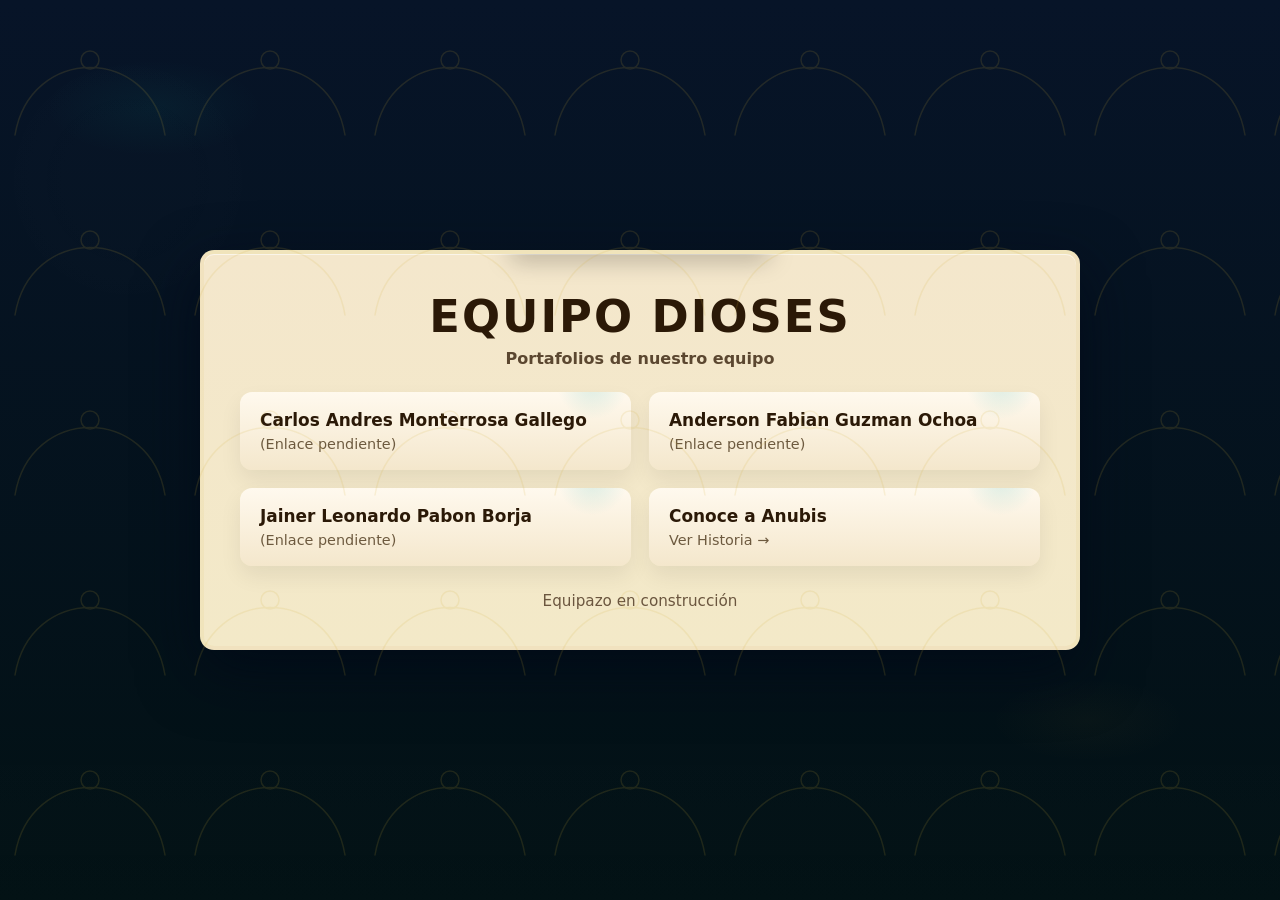
==== index.html @ 7f1d1616 "Página épica de Anubis: historia, cards, imágenes y comentarios detallados en código" ====
<!DOCTYPE html>
<html lang="es">
<head>
    <meta charset="UTF-8">
    <meta name="viewport" content="width=device-width, initial-scale=1.0">
    <title>Equipo Dioses</title>
    <link rel="stylesheet" href="styles.css">
</head>
<body>
    <div class="container">
        <h1>Equipo Dioses</h1>
        <p class="subtitle">Portafolios de nuestro equipo</p>
        
        <div class="links-section">
            <div class="link-card">
                <span class="member-name">Carlos Andres Monterrosa Gallego</span>
                <span class="status">(Enlace pendiente)</span>
            </div>
            <div class="link-card">
                <span class="member-name">Anderson Fabian Guzman Ochoa</span>
                <span class="status">(Enlace pendiente)</span>
            </div>
            <div class="link-card">
                <span class="member-name">Jainer Leonardo Pabon Borja</span>
                <span class="status">(Enlace pendiente)</span>
            </div>
            <div class="link-card">
                <span class="member-name">Conoce a Anubis</span>
                <span class="status"><a href="anubis.html" style="color: inherit; text-decoration: none;">Ver Historia →</a></span>
            </div>
        </div>

        <footer>
            <p>Equipazo en construcción</p>
        </footer>
    </div>
</body>
</html>
---- styles.css ----
*{
    margin:0; padding:0; box-sizing:border-box;
}

body{
    font-family: 'Trebuchet MS', Tahoma, system-ui, -apple-system, 'Segoe UI', Roboto, Arial;
    /* Paleta premium: azul noche, turquesa, dorado y arena */
    --azul-noche: #071428;
    --turquesa: #00b3a3;
    --dorado: #d4af37;
    --arena: #f4e7cc;

    background-color: #061323;
    background-image:
        radial-gradient(900px 400px at 12% 12%, rgba(0,179,163,0.06), transparent 12%),
        radial-gradient(700px 300px at 85% 80%, rgba(212,175,55,0.03), transparent 14%),
        linear-gradient(180deg, var(--azul-noche) 0%, #021114 100%);
    color: #0f0b05;
    min-height:100vh;
    display:flex; justify-content:center; align-items:center; padding:28px;
}

/* Fondo animado: jeroglíficos y textura sutil */
body::before{
    content: "";
    position:fixed; inset:0; z-index:0; pointer-events:none;
    background-image: radial-gradient(circle at 10% 20%, rgba(255,255,255,0.02), transparent 12%),
                      linear-gradient(0deg, rgba(255,255,255,0.01), transparent 30%);
    mix-blend-mode: overlay; opacity:0.9;
}

/* repeated hieroglyph motif via SVG data-uri for subtle pattern */
body::after{
    content:"";
    position:fixed; inset:0; z-index:0; pointer-events:none; opacity:0.15;
    background-image: url("data:image/svg+xml;utf8,<svg xmlns='http://www.w3.org/2000/svg' width='120' height='120'><g fill='none' stroke='%23d4af37' stroke-width='1' opacity='0.9'><path d='M10 90 C20 30 100 30 110 90' stroke-linecap='round'/><circle cx='60' cy='40' r='6'/></g></svg>");
    background-repeat: repeat; background-size: 180px 180px; transform: translateZ(0);
    animation: floatPattern 18s linear infinite;
}

@keyframes floatPattern{
    0%{ transform: translateY(0) }
    50%{ transform: translateY(18px) }
    100%{ transform: translateY(0) }
}

.container{
    background: linear-gradient(180deg, var(--arena, #fbf1da) 0%, #f3e9c8 100%);
    width:100%; max-width:880px; border-radius:14px; padding:36px; position:relative;
    box-shadow: 0 22px 60px rgba(2,8,23,0.7), inset 0 1px 0 rgba(255,255,255,0.6);
    border:4px solid rgba(212,175,55,0.09); overflow:hidden;
}

/* marco dorado interior (decorativo) */
.container .frame{ position:absolute; left:0; right:0; top:0; bottom:0; pointer-events:none; box-shadow: inset 0 0 0 6px rgba(212,175,55,0.05); }

h1{ text-align:center; color:#2b1907; margin:0 0 6px 0; font-size:2.8rem; letter-spacing:2px; text-transform:uppercase; font-weight:900;}

.subtitle{ text-align:center; color:#5b4730; margin:6px 0 24px 0; font-size:1rem; font-weight:600; }

.links-section{ display:grid; grid-template-columns: repeat(2,1fr); gap:18px; align-items:stretch; }

.link-card{ padding:18px 20px; background: linear-gradient(180deg,#fff9ee,#f4e7cc); border-radius:12px; position:relative; overflow:hidden; text-decoration:none; color:#2f2416; display:flex; flex-direction:column; gap:6px; transition:transform .18s ease, box-shadow .18s ease; box-shadow:0 10px 22px rgba(16,16,16,0.07); }

.link-card::after{ content:""; position:absolute; right:-40px; top:-40px; width:120px; height:120px; background: radial-gradient(circle at 30% 30%, rgba(0,163,163,0.14), transparent 30%); transform:rotate(12deg); }

.link-card:hover{ transform:translateY(-6px); box-shadow:0 20px 40px rgba(10,10,10,0.16); }

/* animación de entrada para dar vida */
.link-card{ opacity:0; transform: translateY(14px); animation: cardIn .6s forwards cubic-bezier(.2,.8,.2,1); }
.link-card:nth-child(1){ animation-delay: 0.08s }
.link-card:nth-child(2){ animation-delay: 0.16s }
.link-card:nth-child(3){ animation-delay: 0.24s }
.link-card:nth-child(4){ animation-delay: 0.32s }

@keyframes cardIn{ to{ opacity:1; transform:translateY(0) } }

.member-name{ font-size:1.06em; font-weight:800; color:#2b1907 }
.status{ font-size:0.9em; color:#6d5a3f }

footer{ text-align:center; margin-top:26px; color:#6b563f; font-size:0.95em }

/* pequeño detalle dorado superior */
.container::before{ content:""; position:absolute; top:-18px; left:50%; transform:translateX(-50%); width:260px; height:14px; background: linear-gradient(90deg, rgba(212,175,55,0.95), rgba(255,215,0,0.85)); border-radius:10px; box-shadow:0 8px 24px rgba(0,0,0,0.35); }

/* animación sutil del ankh */
.decor-svg svg{ transform-origin:50% 45%; animation: ankhBob 4s ease-in-out infinite; filter: drop-shadow(0 6px 8px rgba(0,0,0,0.25)); }
@keyframes ankhBob{ 0%{ transform: translateY(0) rotate(-2deg) }50%{ transform: translateY(-6px) rotate(2deg) }100%{ transform: translateY(0) rotate(-2deg) } }

@media (max-width:760px){ .links-section{ grid-template-columns: 1fr; } h1{ font-size:1.9rem } }
@media (max-width:420px){ .container{ padding:22px } h1{ font-size:1.6rem } }
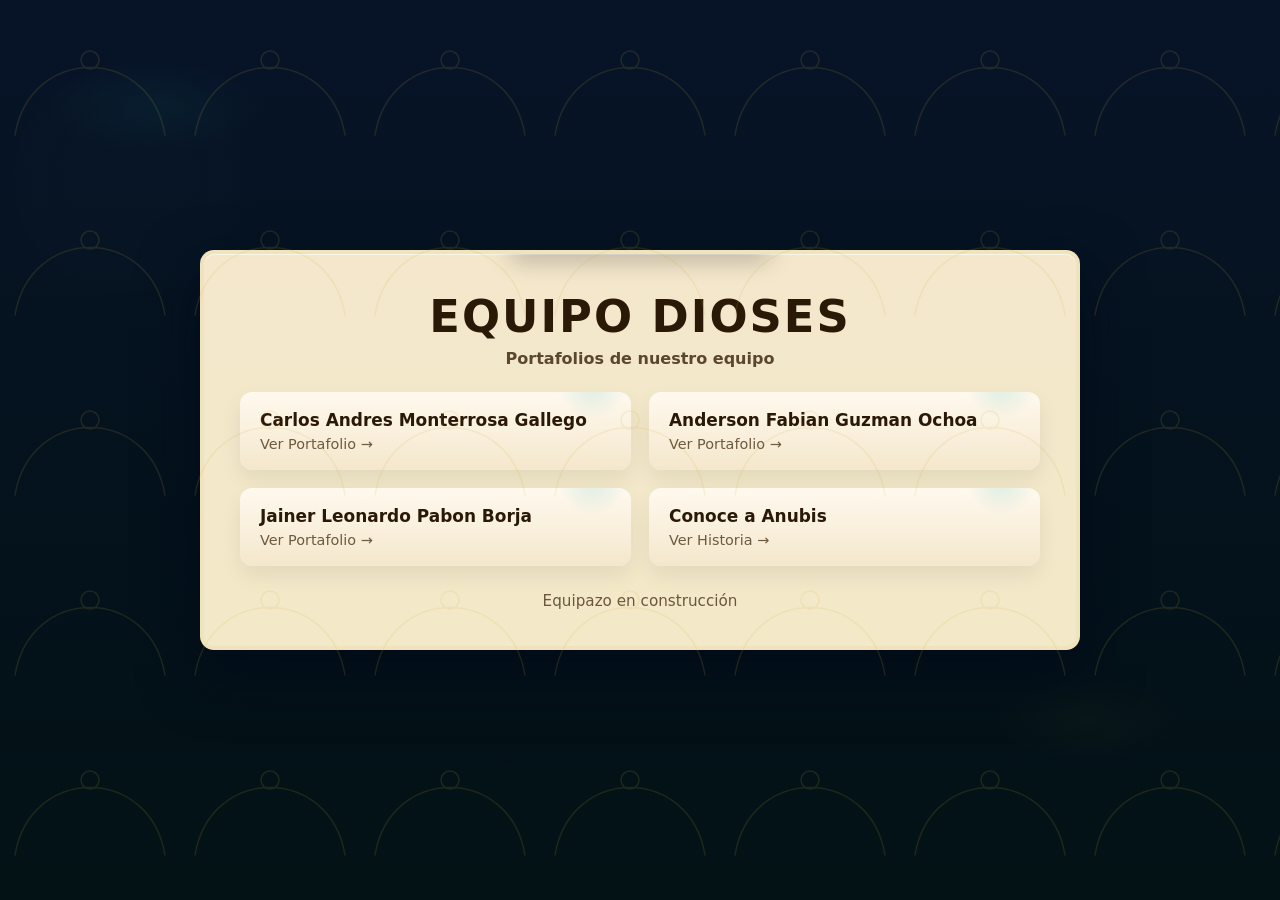
==== commit b2b866e6: "Actualizar index: convertir enlaces pendientes en tarjetas clickeables a anubis.html" ====
--- a/index.html
+++ b/index.html
@@ -12,22 +12,22 @@
         <p class="subtitle">Portafolios de nuestro equipo</p>
         
         <div class="links-section">
-            <div class="link-card">
+            <a href="anubis.html" class="link-card" style="text-decoration: none; color: inherit;">
                 <span class="member-name">Carlos Andres Monterrosa Gallego</span>
-                <span class="status">(Enlace pendiente)</span>
-            </div>
-            <div class="link-card">
+                <span class="status">Ver Portafolio →</span>
+            </a>
+            <a href="anubis.html" class="link-card" style="text-decoration: none; color: inherit;">
                 <span class="member-name">Anderson Fabian Guzman Ochoa</span>
-                <span class="status">(Enlace pendiente)</span>
-            </div>
-            <div class="link-card">
+                <span class="status">Ver Portafolio →</span>
+            </a>
+            <a href="anubis.html" class="link-card" style="text-decoration: none; color: inherit;">
                 <span class="member-name">Jainer Leonardo Pabon Borja</span>
-                <span class="status">(Enlace pendiente)</span>
-            </div>
-            <div class="link-card">
+                <span class="status">Ver Portafolio →</span>
+            </a>
+            <a href="anubis.html" class="link-card" style="text-decoration: none; color: inherit;">
                 <span class="member-name">Conoce a Anubis</span>
-                <span class="status"><a href="anubis.html" style="color: inherit; text-decoration: none;">Ver Historia →</a></span>
-            </div>
+                <span class="status">Ver Historia →</span>
+            </a>
         </div>
 
         <footer>
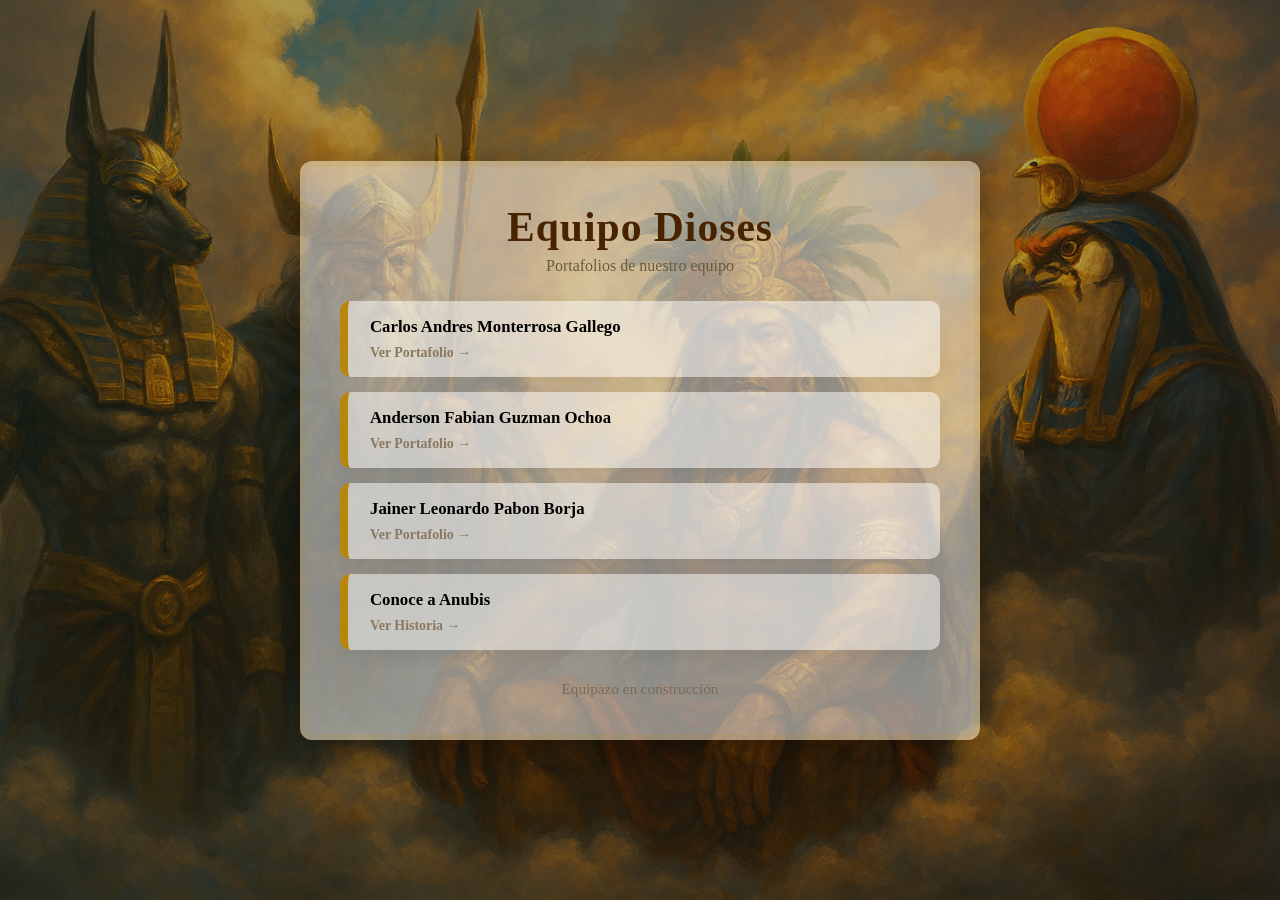
==== commit 09bf6394: "Limpieza CSS completada: estilos de Anubis centralizados en anubis.css" ====
--- a/index.html
+++ b/index.html
@@ -33,6 +33,7 @@
         <footer>
             <p>Equipazo en construcción</p>
         </footer>
+
     </div>
 </body>
 </html>
--- a/styles.css
+++ b/styles.css
@@ -1,91 +1,100 @@
-*{
-    margin:0; padding:0; box-sizing:border-box;
+* {
+    margin: 0;
+    padding: 0;
+    box-sizing: border-box;
 }
 
-body{
-    font-family: 'Trebuchet MS', Tahoma, system-ui, -apple-system, 'Segoe UI', Roboto, Arial;
-    /* Paleta premium: azul noche, turquesa, dorado y arena */
-    --azul-noche: #071428;
-    --turquesa: #00b3a3;
-    --dorado: #d4af37;
-    --arena: #f4e7cc;
-
-    background-color: #061323;
-    background-image:
-        radial-gradient(900px 400px at 12% 12%, rgba(0,179,163,0.06), transparent 12%),
-        radial-gradient(700px 300px at 85% 80%, rgba(212,175,55,0.03), transparent 14%),
-        linear-gradient(180deg, var(--azul-noche) 0%, #021114 100%);
-    color: #0f0b05;
-    min-height:100vh;
-    display:flex; justify-content:center; align-items:center; padding:28px;
+body {
+    font-family: Georgia, 'Times New Roman', Times, serif;
+    /* Fondo con imagen y gradiente superpuesto con menos opacidad para más claridad */
+    background-image: 
+        linear-gradient(135deg, rgba(11, 43, 35, 0.35), rgba(27, 26, 18, 0.35)),
+        url('imagenes/fondo.png');
+    background-size: cover;
+    background-position: center;
+    background-attachment: fixed;
+    min-height: 100vh;
+    display: flex;
+    justify-content: center;
+    align-items: center;
+    padding: 20px;
 }
 
-/* Fondo animado: jeroglíficos y textura sutil */
-body::before{
-    content: "";
-    position:fixed; inset:0; z-index:0; pointer-events:none;
-    background-image: radial-gradient(circle at 10% 20%, rgba(255,255,255,0.02), transparent 12%),
-                      linear-gradient(0deg, rgba(255,255,255,0.01), transparent 30%);
-    mix-blend-mode: overlay; opacity:0.9;
+.container {
+    background-color: rgba(255, 255, 255, 0.5); /* color pergamino */
+    border-radius: 12px;
+    box-shadow: 0 12px 40px rgba(0, 0, 0, 0.45);
+    padding: 36px 34px;
+    max-width: 680px;
+    width: 100%;
+    border: 6px solid rgba(184,134,11,0.12);
+    position: relative;
 }
 
-/* repeated hieroglyph motif via SVG data-uri for subtle pattern */
-body::after{
-    content:"";
-    position:fixed; inset:0; z-index:0; pointer-events:none; opacity:0.15;
-    background-image: url("data:image/svg+xml;utf8,<svg xmlns='http://www.w3.org/2000/svg' width='120' height='120'><g fill='none' stroke='%23d4af37' stroke-width='1' opacity='0.9'><path d='M10 90 C20 30 100 30 110 90' stroke-linecap='round'/><circle cx='60' cy='40' r='6'/></g></svg>");
-    background-repeat: repeat; background-size: 180px 180px; transform: translateZ(0);
-    animation: floatPattern 18s linear infinite;
+h1 {
+    text-align: center;
+    color: #482300; /* marrón oscuro */
+    margin-bottom: 6px;
+    font-size: 2.6em;
+    letter-spacing: 1px;
+    font-weight: 700;
 }
 
-@keyframes floatPattern{
-    0%{ transform: translateY(0) }
-    50%{ transform: translateY(18px) }
-    100%{ transform: translateY(0) }
+.subtitle {
+    text-align: center;
+    color: #6b5b3a;
+    margin-bottom: 26px;
+    font-size: 1em;
 }
 
-.container{
-    background: linear-gradient(180deg, var(--arena, #fbf1da) 0%, #f3e9c8 100%);
-    width:100%; max-width:880px; border-radius:14px; padding:36px; position:relative;
-    box-shadow: 0 22px 60px rgba(2,8,23,0.7), inset 0 1px 0 rgba(255,255,255,0.6);
-    border:4px solid rgba(212,175,55,0.09); overflow:hidden;
+.links-section {
+    display: flex;
+    flex-direction: column;
+    gap: 15px;
 }
 
-/* marco dorado interior (decorativo) */
-.container .frame{ position:absolute; left:0; right:0; top:0; bottom:0; pointer-events:none; box-shadow: inset 0 0 0 6px rgba(212,175,55,0.05); }
+.link-card {
+    padding: 16px 22px;
+    background-color: rgba(255, 255, 255, 0.5);
+    border-left: 8px solid #b8860b; /* dorado */
+    border-radius: 10px;
+    text-decoration: none;
+    color: #5a4a2f;
+    cursor: not-allowed;
+    transition: all 0.2s ease;
+    text-align: left;
+    font-weight: 600;
+    font-size: 1em;
+    box-shadow: 0 6px 18px rgba(0,0,0,0.08);
+}
 
-h1{ text-align:center; color:#2b1907; margin:0 0 6px 0; font-size:2.8rem; letter-spacing:2px; text-transform:uppercase; font-weight:900;}
+.link-card:hover {
+    background: linear-gradient(180deg, rgba(255,250,240,1), #efe1c6);
+    border-left-color: #ffd24a;
+}
 
-.subtitle{ text-align:center; color:#5b4730; margin:6px 0 24px 0; font-size:1rem; font-weight:600; }
+.member-name {
+    display: block;
+    font-size: 1.05em;
+    margin-bottom: 6px;
+}
 
-.links-section{ display:grid; grid-template-columns: repeat(2,1fr); gap:18px; align-items:stretch; }
+.status {
+    font-size: 0.87em;
+    color: #8a7860;
+}
 
-.link-card{ padding:18px 20px; background: linear-gradient(180deg,#fff9ee,#f4e7cc); border-radius:12px; position:relative; overflow:hidden; text-decoration:none; color:#2f2416; display:flex; flex-direction:column; gap:6px; transition:transform .18s ease, box-shadow .18s ease; box-shadow:0 10px 22px rgba(16,16,16,0.07); }
+footer {
+    text-align: center;
+    margin-top: 30px;
+    color: #7a6b55;
+    font-size: 0.95em;
+}
 
-.link-card::after{ content:""; position:absolute; right:-40px; top:-40px; width:120px; height:120px; background: radial-gradient(circle at 30% 30%, rgba(0,163,163,0.14), transparent 30%); transform:rotate(12deg); }
 
-.link-card:hover{ transform:translateY(-6px); box-shadow:0 20px 40px rgba(10,10,10,0.16); }
 
-/* animación de entrada para dar vida */
-.link-card{ opacity:0; transform: translateY(14px); animation: cardIn .6s forwards cubic-bezier(.2,.8,.2,1); }
-.link-card:nth-child(1){ animation-delay: 0.08s }
-.link-card:nth-child(2){ animation-delay: 0.16s }
-.link-card:nth-child(3){ animation-delay: 0.24s }
-.link-card:nth-child(4){ animation-delay: 0.32s }
+@media (max-width: 520px){
+    .container{padding:28px}
+    h1{font-size:1.8em}
+}
 
-@keyframes cardIn{ to{ opacity:1; transform:translateY(0) } }
-
-.member-name{ font-size:1.06em; font-weight:800; color:#2b1907 }
-.status{ font-size:0.9em; color:#6d5a3f }
-
-footer{ text-align:center; margin-top:26px; color:#6b563f; font-size:0.95em }
-
-/* pequeño detalle dorado superior */
-.container::before{ content:""; position:absolute; top:-18px; left:50%; transform:translateX(-50%); width:260px; height:14px; background: linear-gradient(90deg, rgba(212,175,55,0.95), rgba(255,215,0,0.85)); border-radius:10px; box-shadow:0 8px 24px rgba(0,0,0,0.35); }
-
-/* animación sutil del ankh */
-.decor-svg svg{ transform-origin:50% 45%; animation: ankhBob 4s ease-in-out infinite; filter: drop-shadow(0 6px 8px rgba(0,0,0,0.25)); }
-@keyframes ankhBob{ 0%{ transform: translateY(0) rotate(-2deg) }50%{ transform: translateY(-6px) rotate(2deg) }100%{ transform: translateY(0) rotate(-2deg) } }
-
-@media (max-width:760px){ .links-section{ grid-template-columns: 1fr; } h1{ font-size:1.9rem } }
-@media (max-width:420px){ .container{ padding:22px } h1{ font-size:1.6rem } }
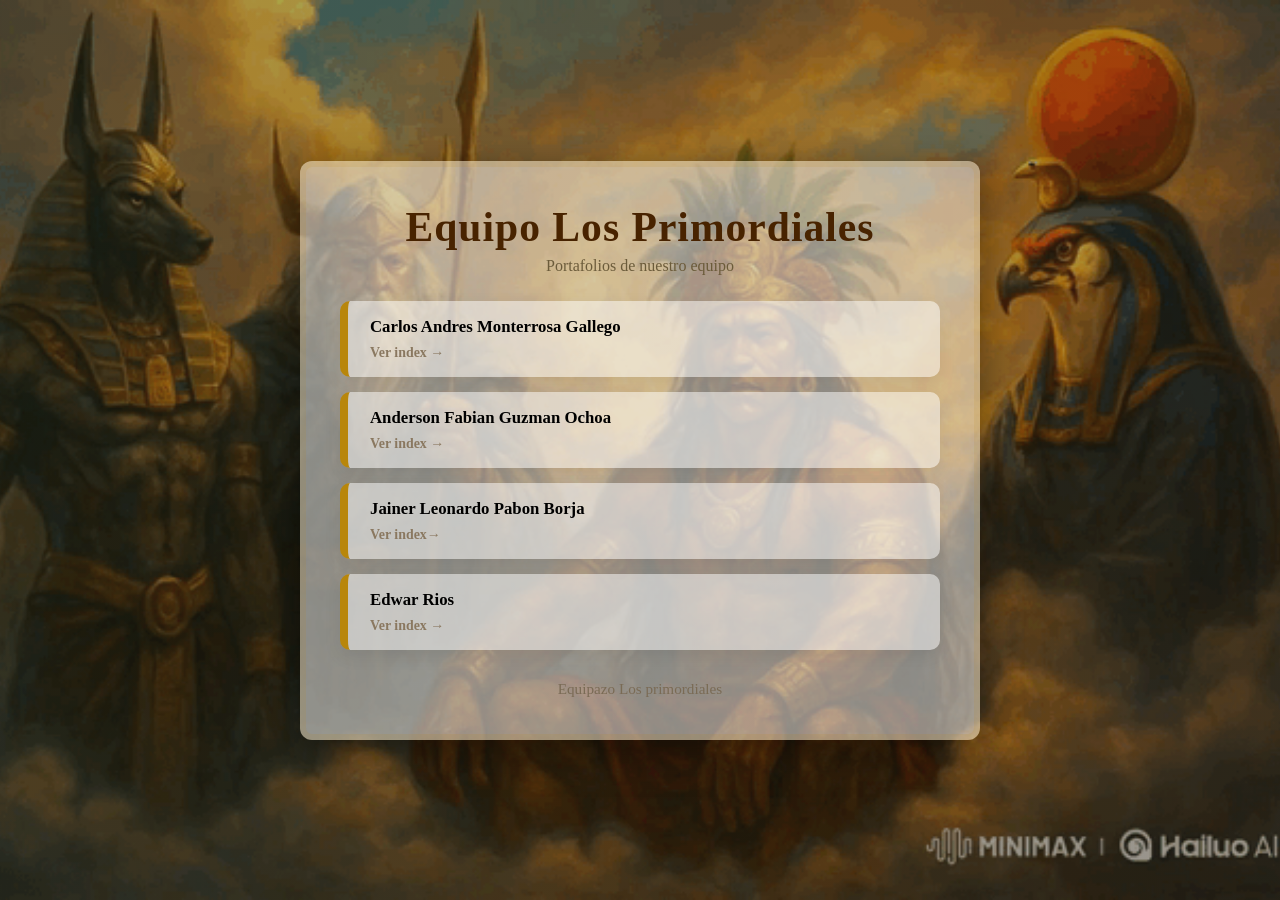
==== commit b2541e09: "cambios completos" ====
--- a/index.html
+++ b/index.html
@@ -1,39 +1,42 @@
 <!DOCTYPE html>
 <html lang="es">
+
 <head>
     <meta charset="UTF-8">
     <meta name="viewport" content="width=device-width, initial-scale=1.0">
     <title>Equipo Dioses</title>
-    <link rel="stylesheet" href="styles.css">
+    <link rel="stylesheet" href="/css/styles.css">
 </head>
+
 <body>
     <div class="container">
-        <h1>Equipo Dioses</h1>
+        <h1>Equipo Los Primordiales </h1>
         <p class="subtitle">Portafolios de nuestro equipo</p>
-        
+
         <div class="links-section">
             <a href="anubis.html" class="link-card" style="text-decoration: none; color: inherit;">
                 <span class="member-name">Carlos Andres Monterrosa Gallego</span>
-                <span class="status">Ver Portafolio →</span>
+                <span class="status">Ver index →</span>
             </a>
-            <a href="anubis.html" class="link-card" style="text-decoration: none; color: inherit;">
+            <a href="/" class="link-card" style="text-decoration: none; color: inherit;">
                 <span class="member-name">Anderson Fabian Guzman Ochoa</span>
-                <span class="status">Ver Portafolio →</span>
+                <span class="status">Ver index →</span>
             </a>
-            <a href="anubis.html" class="link-card" style="text-decoration: none; color: inherit;">
+            <a href="jainer_pabon.html" class="link-card" style="text-decoration: none; color: inherit;">
                 <span class="member-name">Jainer Leonardo Pabon Borja</span>
-                <span class="status">Ver Portafolio →</span>
+                <span class="status">Ver index→</span>
             </a>
-            <a href="anubis.html" class="link-card" style="text-decoration: none; color: inherit;">
-                <span class="member-name">Conoce a Anubis</span>
-                <span class="status">Ver Historia →</span>
+            <a href="/" class="link-card" style="text-decoration: none; color: inherit;">
+                <span class="member-name">Edwar Rios</span>
+                <span class="status">Ver index →</span>
             </a>
         </div>
 
         <footer>
-            <p>Equipazo en construcción</p>
+            <p>Equipazo Los primordiales</p>
         </footer>
 
     </div>
 </body>
-</html>
+
+</html>
--- a/css/styles.css
+++ b/css/styles.css
@@ -0,0 +1,108 @@
+* {
+    margin: 0;
+    padding: 0;
+    box-sizing: border-box;
+}
+
+body {
+    font-family: Georgia, 'Times New Roman', Times, serif;
+    /* Fondo con imagen y gradiente superpuesto con menos opacidad para más claridad */
+    background-image: 
+        linear-gradient(135deg, rgba(11, 43, 35, 0.35), rgba(27, 26, 18, 0.35)),
+        url('/imagenes/Hailuo_Video_puedes\ hacer\ que\ todos\ muevan\ _450953581139910661.gif');
+    background-size: cover;
+    background-position: center;
+    background-attachment: fixed;
+    min-height: 100vh;
+    display: flex;
+    justify-content: center;
+    align-items: center;
+    padding: 20px;
+}
+
+.container {
+    background-color: rgba(255, 255, 255, 0.5); /* color pergamino */
+    border-radius: 12px;
+    box-shadow: 0 12px 40px rgba(0, 0, 0, 0.45);
+    padding: 36px 34px;
+    max-width: 680px;
+    width: 100%;
+    border: 6px solid rgba(184,134,11,0.12);
+    position: relative;
+}
+
+h1 {
+    text-align: center;
+    color: #482300; /* marrón oscuro */
+    margin-bottom: 6px;
+    font-size: 2.6em;
+    letter-spacing: 1px;
+    font-weight: 700;
+}
+
+.subtitle {
+    text-align: center;
+    color: #6b5b3a;
+    margin-bottom: 26px;
+    font-size: 1em;
+}
+
+.links-section {
+    display: flex;
+    flex-direction: column;
+    gap: 15px;
+}
+
+.link-card {
+    padding: 16px 22px;
+    background-color: rgba(255, 255, 255, 0.5);
+    border-left: 8px solid #b8860b; /* dorado */
+    border-radius: 10px;
+    text-decoration: none;
+    color: #5a4a2f;
+    cursor: not-allowed;
+    transition: all 0.2s ease;
+    text-align: left;
+    font-weight: 600;
+    font-size: 1em;
+    box-shadow: 0 6px 18px rgba(0,0,0,0.08);
+}
+
+.link-card:hover {
+    background: linear-gradient(180deg, rgba(255,250,240,1), #efe1c6);
+    border-left-color: #ffd24a;
+}
+
+.member-name {
+    display: block;
+    font-size: 1.05em;
+    margin-bottom: 6px;
+}
+
+.status {
+    font-size: 0.87em;
+    color: #8a7860;
+}
+
+footer {
+    text-align: center;
+    margin-top: 30px;
+    color: #7a6b55;
+    font-size: 0.95em;
+}
+
+
+
+@media (max-width: 520px){
+    .container{padding:28px}
+    h1{font-size:1.8em}
+}
+
+.card-image {
+    width: 30%;
+    border-radius: 8px;
+    margin-top: 10px;
+    box-shadow: 0 0 15px rgba(138,43,226,0.4);
+    
+}
+
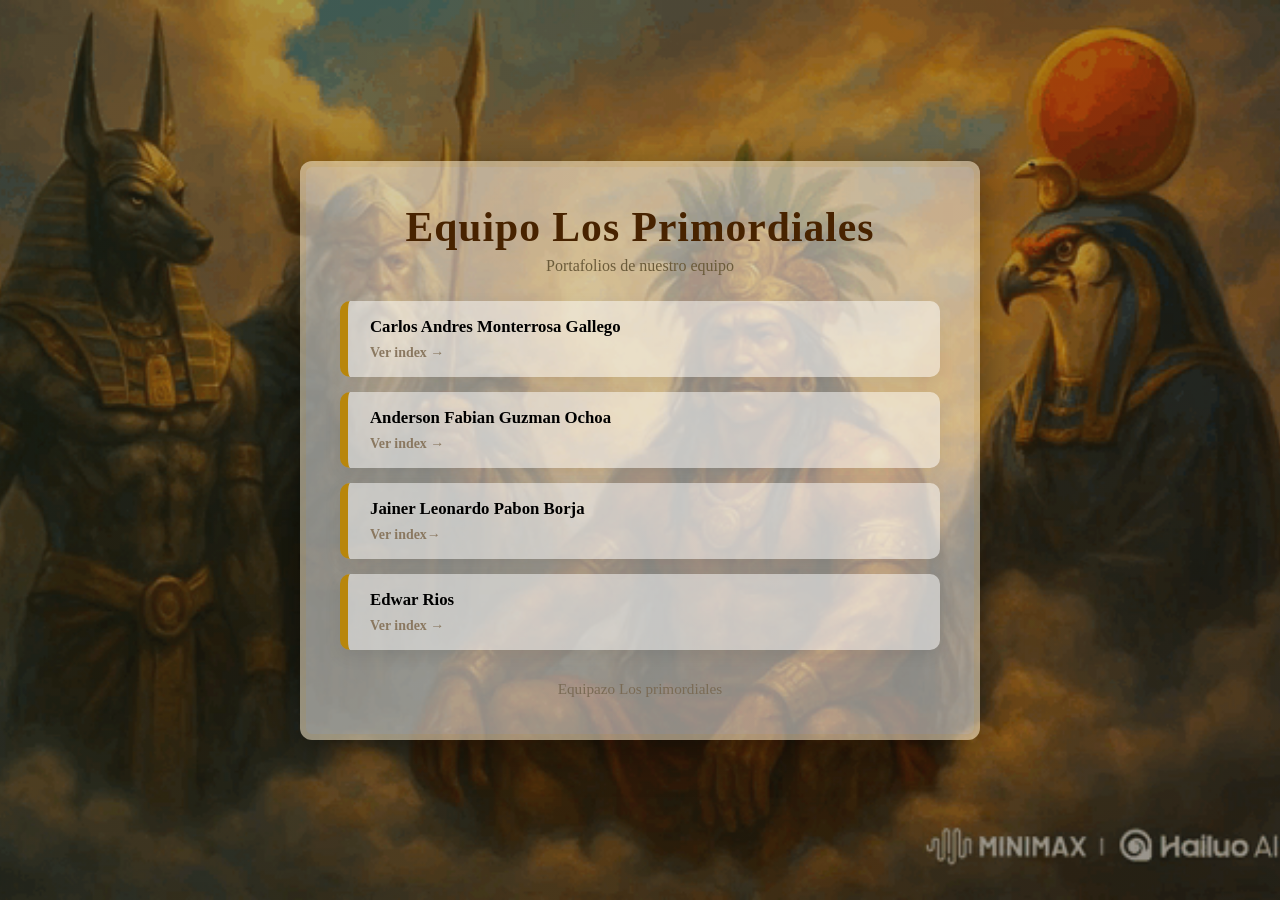
==== commit 4fb01d92: "arregle links" ====
--- a/index.html
+++ b/index.html
@@ -18,7 +18,7 @@
                 <span class="member-name">Carlos Andres Monterrosa Gallego</span>
                 <span class="status">Ver index →</span>
             </a>
-            <a href="/" class="link-card" style="text-decoration: none; color: inherit;">
+            <a href="/Carnior.html" class="link-card" style="text-decoration: none; color: inherit;">
                 <span class="member-name">Anderson Fabian Guzman Ochoa</span>
                 <span class="status">Ver index →</span>
             </a>
--- a/css/styles.css
+++ b/css/styles.css
@@ -9,7 +9,7 @@
     /* Fondo con imagen y gradiente superpuesto con menos opacidad para más claridad */
     background-image: 
         linear-gradient(135deg, rgba(11, 43, 35, 0.35), rgba(27, 26, 18, 0.35)),
-        url('/imagenes/Hailuo_Video_puedes\ hacer\ que\ todos\ muevan\ _450953581139910661.gif');
+        url('/imagenes/fondo-index.gif');
     background-size: cover;
     background-position: center;
     background-attachment: fixed;
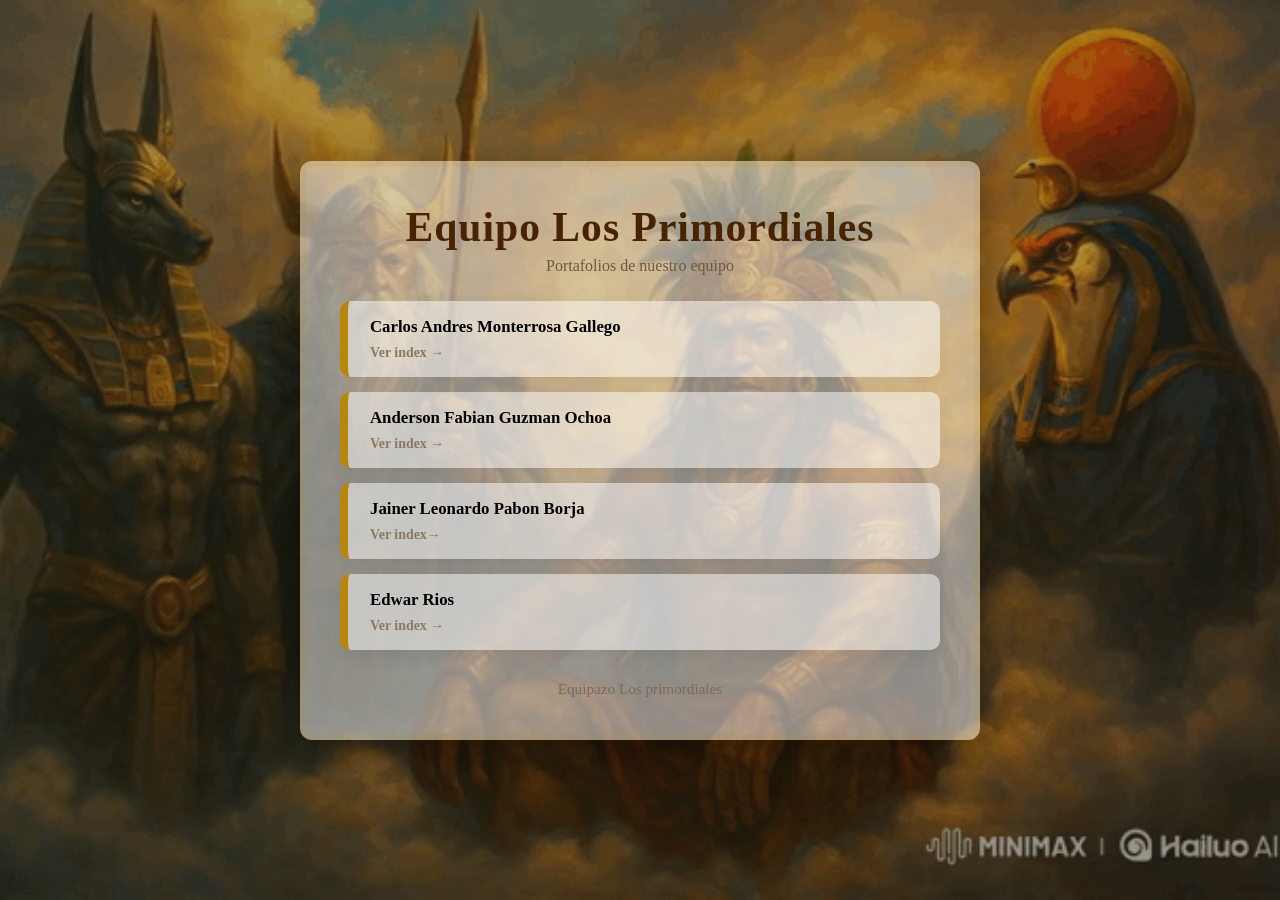
==== commit 3a8b07ad: "anexe el enlace a odin" ====
--- a/index.html
+++ b/index.html
@@ -26,7 +26,7 @@
                 <span class="member-name">Jainer Leonardo Pabon Borja</span>
                 <span class="status">Ver index→</span>
             </a>
-            <a href="/" class="link-card" style="text-decoration: none; color: inherit;">
+            <a href="/God_Odin.html" class="link-card" style="text-decoration: none; color: inherit;">
                 <span class="member-name">Edwar Rios</span>
                 <span class="status">Ver index →</span>
             </a>
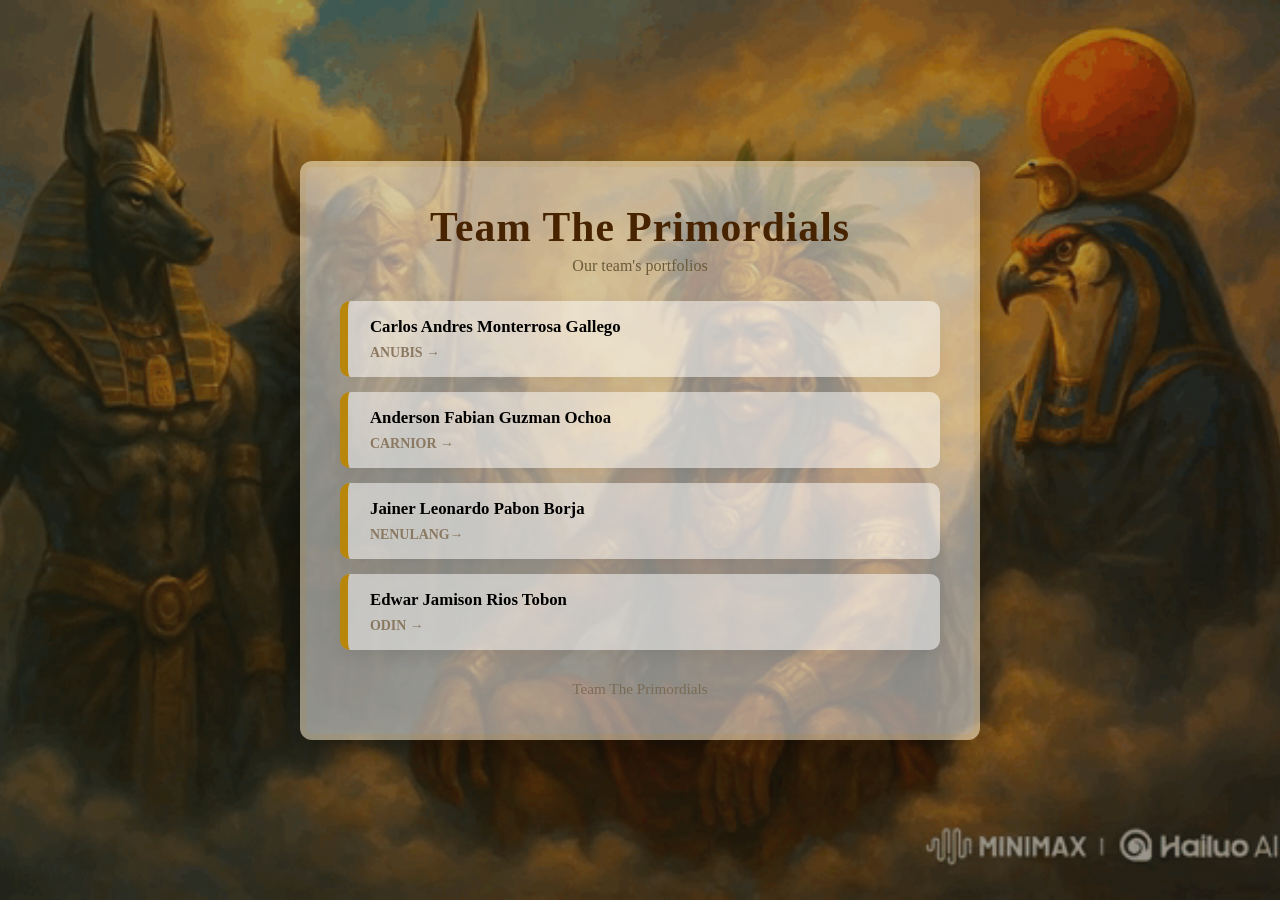
==== commit 98ed7488: "organice algunos textos y traducciones del general" ====
--- a/index.html
+++ b/index.html
@@ -4,36 +4,36 @@
 <head>
     <meta charset="UTF-8">
     <meta name="viewport" content="width=device-width, initial-scale=1.0">
-    <title>Equipo Dioses</title>
+    <title>Team Gods</title>
     <link rel="stylesheet" href="/css/styles.css">
 </head>
 
 <body>
     <div class="container">
-        <h1>Equipo Los Primordiales </h1>
-        <p class="subtitle">Portafolios de nuestro equipo</p>
+        <h1>Team The Primordials </h1>
+        <p class="subtitle">Our team's portfolios</p>
 
         <div class="links-section">
             <a href="anubis.html" class="link-card" style="text-decoration: none; color: inherit;">
                 <span class="member-name">Carlos Andres Monterrosa Gallego</span>
-                <span class="status">Ver index →</span>
+                <span class="status"> ANUBIS →</span>
             </a>
             <a href="/Carnior.html" class="link-card" style="text-decoration: none; color: inherit;">
                 <span class="member-name">Anderson Fabian Guzman Ochoa</span>
-                <span class="status">Ver index →</span>
+                <span class="status"> CARNIOR →</span>
             </a>
             <a href="jainer_pabon.html" class="link-card" style="text-decoration: none; color: inherit;">
                 <span class="member-name">Jainer Leonardo Pabon Borja</span>
-                <span class="status">Ver index→</span>
+                <span class="status">NENULANG→</span>
             </a>
             <a href="/God_Odin.html" class="link-card" style="text-decoration: none; color: inherit;">
-                <span class="member-name">Edwar Rios</span>
-                <span class="status">Ver index →</span>
+                <span class="member-name">Edwar Jamison Rios Tobon</span>
+                <span class="status">ODIN →</span>
             </a>
         </div>
 
         <footer>
-            <p>Equipazo Los primordiales</p>
+            <p>Team The Primordials</p>
         </footer>
 
     </div>
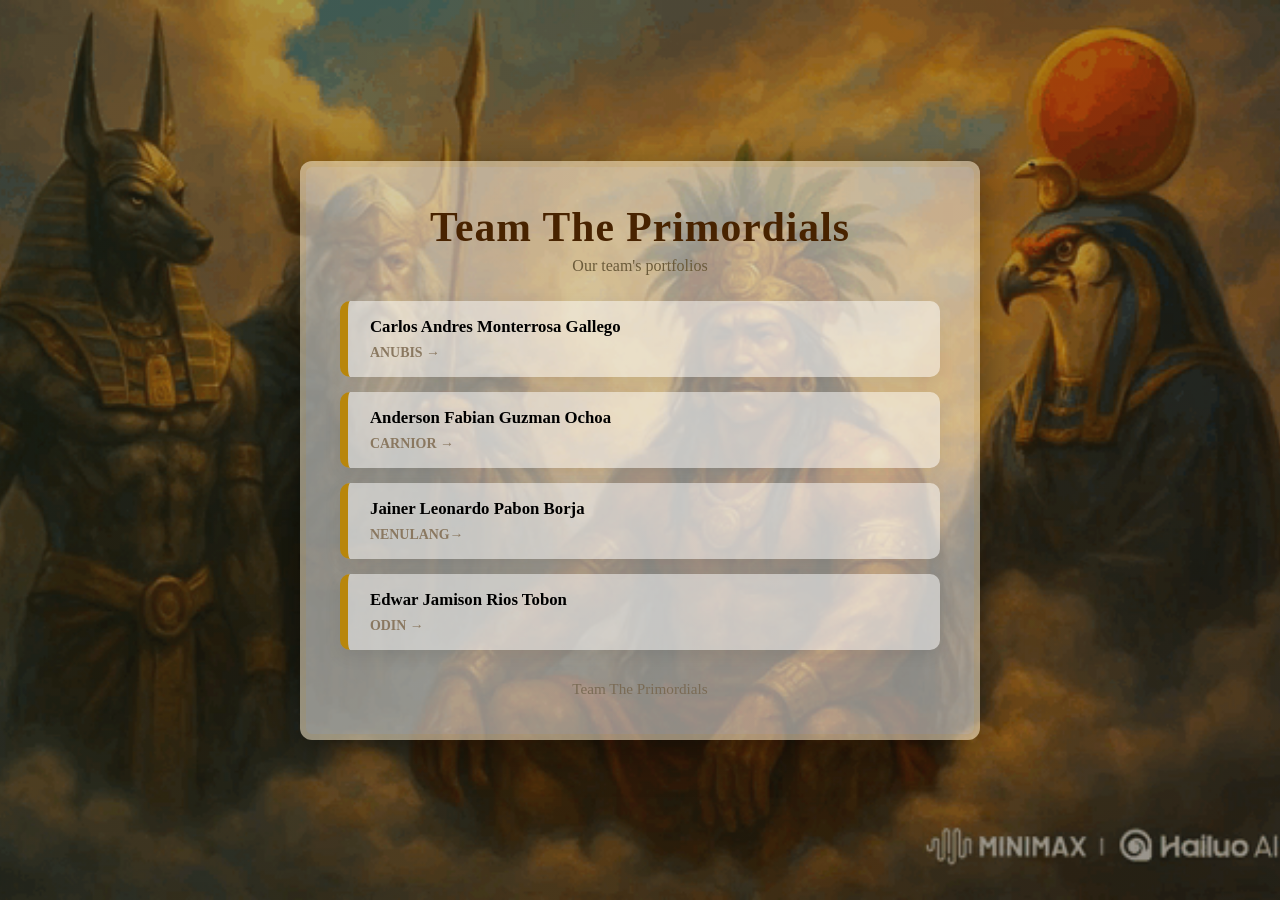
==== commit 4f82c735: "Fix: Corregir rutas relativas para GitHub Pages - cambiar rutas absolutas por relativas" ====
--- a/index.html
+++ b/index.html
@@ -5,7 +5,7 @@
     <meta charset="UTF-8">
     <meta name="viewport" content="width=device-width, initial-scale=1.0">
     <title>Team Gods</title>
-    <link rel="stylesheet" href="/css/styles.css">
+    <link rel="stylesheet" href="css/styles.css">
 </head>
 
 <body>
@@ -18,7 +18,7 @@
                 <span class="member-name">Carlos Andres Monterrosa Gallego</span>
                 <span class="status"> ANUBIS →</span>
             </a>
-            <a href="/Carnior.html" class="link-card" style="text-decoration: none; color: inherit;">
+            <a href="Carnior.html" class="link-card" style="text-decoration: none; color: inherit;">
                 <span class="member-name">Anderson Fabian Guzman Ochoa</span>
                 <span class="status"> CARNIOR →</span>
             </a>
@@ -26,7 +26,7 @@
                 <span class="member-name">Jainer Leonardo Pabon Borja</span>
                 <span class="status">NENULANG→</span>
             </a>
-            <a href="/God_Odin.html" class="link-card" style="text-decoration: none; color: inherit;">
+            <a href="God_Odin.html" class="link-card" style="text-decoration: none; color: inherit;">
                 <span class="member-name">Edwar Jamison Rios Tobon</span>
                 <span class="status">ODIN →</span>
             </a>
